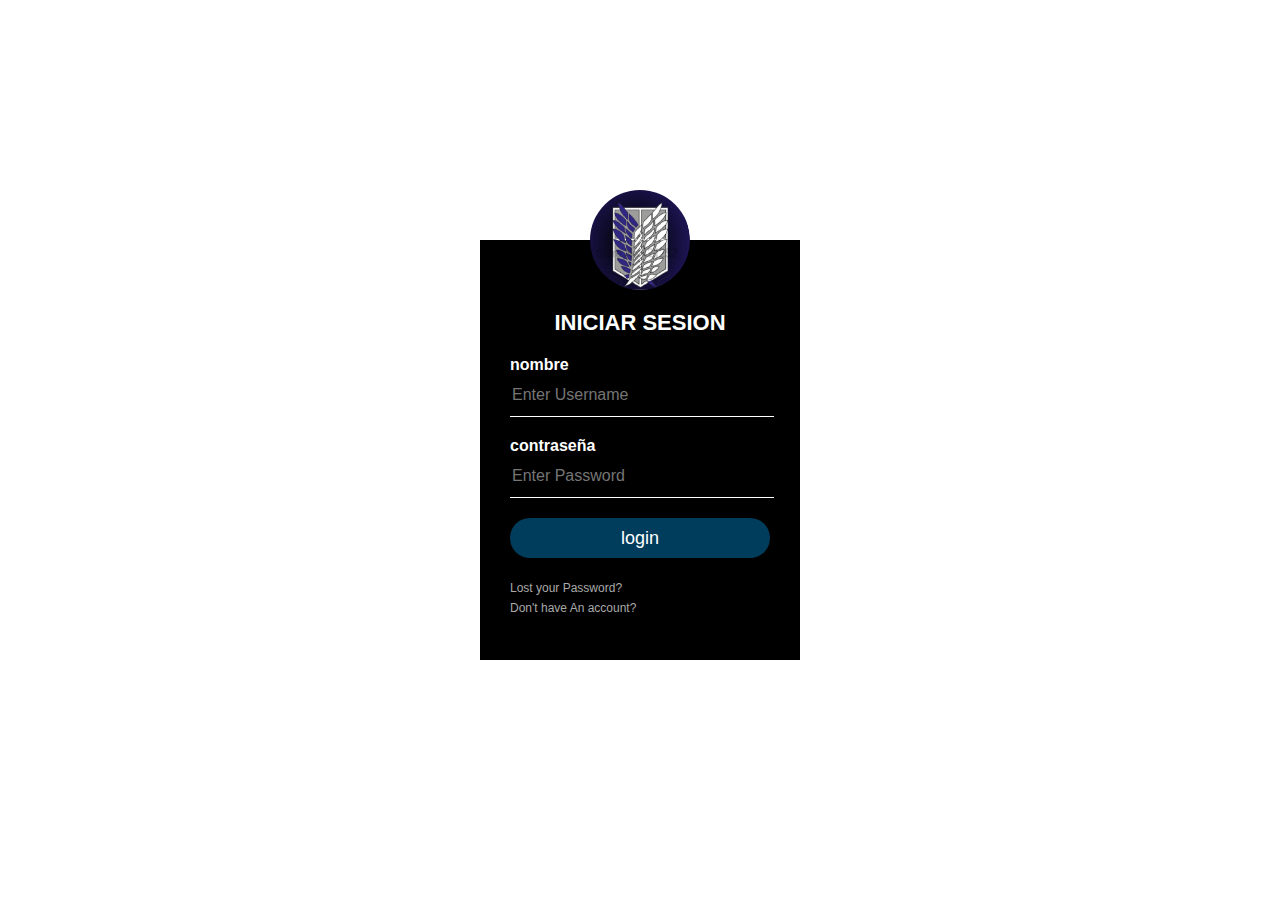
==== Login/index.html @ 80049fe2 "Add files via upload" ====
<!DOCTYPE html>
<html lang="en">

<head>
    <meta charset="UTF-8">
    <meta name="viewport" content="width=device-width, initial-scale=1.0">
    <title>Document</title>
    <link rel="stylesheet" href="style.css">
</head>

<body>
    <div class="login">
        <img class="avatar" src="img/2.png" alt="logo">
        <h1>INICIAR SESION</h1>
        <form>

            <label for="NOMBRE">nombre</label>
            <input type="text" placeholder="Enter Username" id="user">

            <label for="CONTRASEÑA">contraseña</label>
            <input type="password" placeholder="Enter Password" id=cc>

            <input type="submit" class="button" ondblclick=" entrar() " value="login">
            <a href="# ">Lost your Password?</a><br>
            <a href="# ">Don't have An account?</a>
        </form>
    </div>
    <script src="app.js "></script>

</body>

</html>
---- Login/style.css ----
body {
    margin: 0;
    padding: 0;
    background: url(../img/1.png) no-repeat center top;
    background-size: cover;
    font-family: sans-serif;
    height: 100vh;
}

.login {
    width: 320px;
    height: 420px;
    background: #000;
    color: #fff;
    top: 50%;
    left: 50%;
    position: absolute;
    transform: translate(-50%, -50%);
    box-sizing: border-box;
    padding: 70px 30px;
}

.login .avatar {
    width: 100px;
    height: 100px;
    border-radius: 50%;
    position: absolute;
    top: -50px;
    left: calc(50% - 50px);
}

.login h1 {
    margin: 0;
    padding: 0 0 20px;
    text-align: center;
    font-size: 22px;
}

.login label {
    margin: 0;
    padding: 0;
    font-weight: bold;
    display: block;
}

.login input {
    width: 100%;
    margin-bottom: 20px;
}

.login input[type="text"],
.login input[type="password"] {
    border: none;
    border-bottom: 1px solid #fff;
    background: transparent;
    outline: none;
    height: 40px;
    color: #fff;
    font-size: 16px;
}

.login .button {
    border: none;
    outline: none;
    height: 40px;
    background: #003D5D;
    color: #fff;
    font-size: 18px;
    border-radius: 20px;
}

.login a {
    text-decoration: none;
    font-size: 12px;
    line-height: 20px;
    color: darkgrey;
}

.login a:hover {
    color: #fff;
}
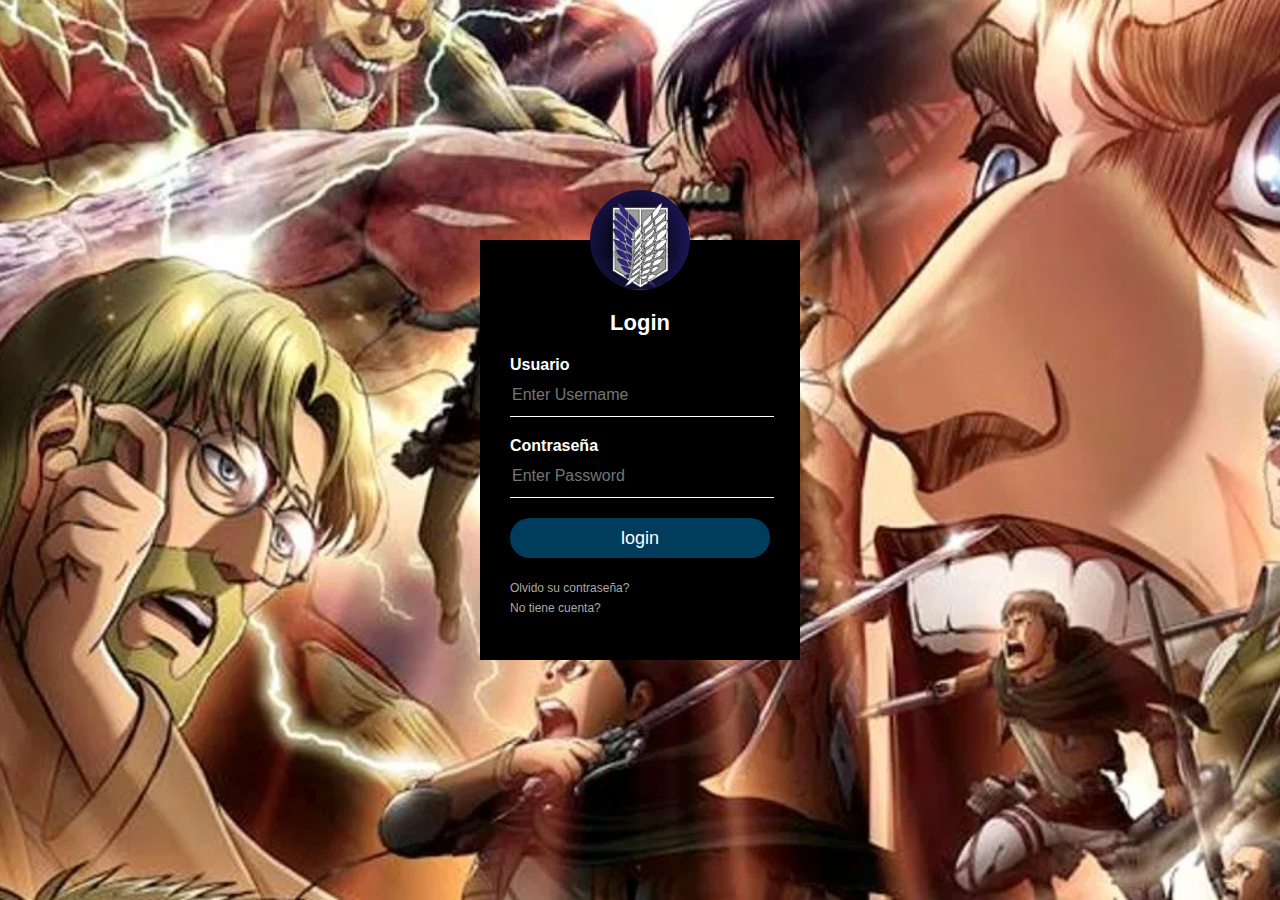
==== commit d0667e41: "Add files via upload" ====
--- a/Login/index.html
+++ b/Login/index.html
@@ -1,28 +1,28 @@
 <!DOCTYPE html>
-<html lang="en">
+<html lang="es">
 
 <head>
     <meta charset="UTF-8">
     <meta name="viewport" content="width=device-width, initial-scale=1.0">
-    <title>Document</title>
+    <title>Login</title>
     <link rel="stylesheet" href="style.css">
 </head>
 
 <body>
     <div class="login">
         <img class="avatar" src="img/2.png" alt="logo">
-        <h1>INICIAR SESION</h1>
+        <h1>Login</h1>
         <form>
 
-            <label for="NOMBRE">nombre</label>
-            <input type="text" placeholder="Enter Username" id="user">
+            <label for="usuario">Usuario</label>
+            <input type="text" placeholder="Enter Username" id="user" value="">
 
-            <label for="CONTRASEÑA">contraseña</label>
-            <input type="password" placeholder="Enter Password" id=cc>
+            <label for="contraseña">Contraseña</label>
+            <input type="password" placeholder="Enter Password" id=cc value="">
 
             <input type="submit" class="button" ondblclick=" entrar() " value="login">
-            <a href="# ">Lost your Password?</a><br>
-            <a href="# ">Don't have An account?</a>
+            <a href="# ">Olvido su contraseña?</a><br>
+            <a href="# ">No tiene cuenta?</a>
         </form>
     </div>
     <script src="app.js "></script>
--- a/Login/style.css
+++ b/Login/style.css
@@ -1,7 +1,7 @@
 body {
     margin: 0;
     padding: 0;
-    background: url(../img/1.png) no-repeat center top;
+    background: url(../Login/img/1.png) no-repeat center top;
     background-size: cover;
     font-family: sans-serif;
     height: 100vh;
